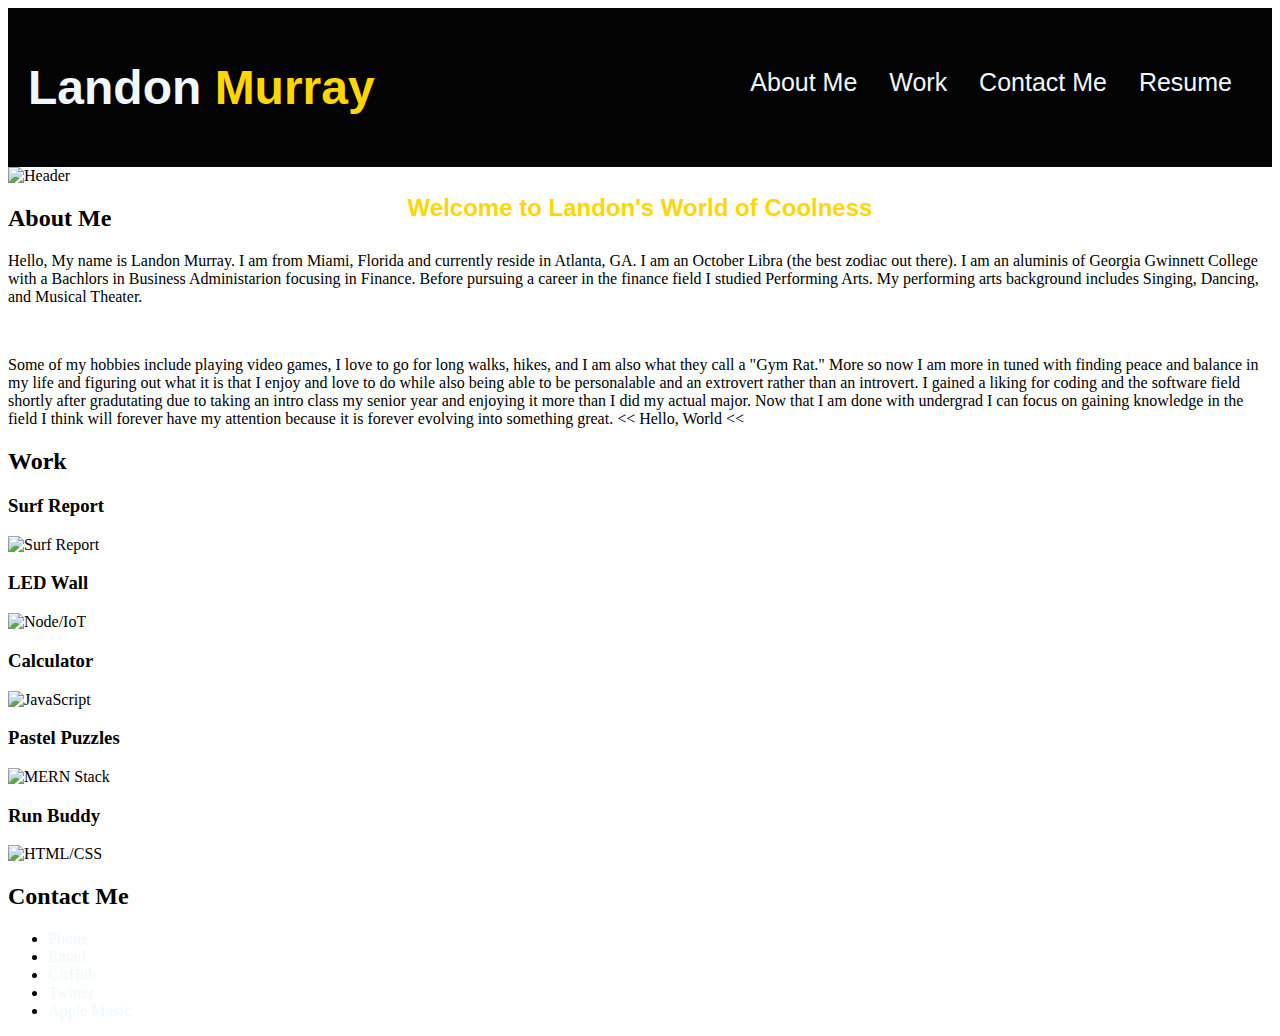
==== index.html @ e1327c12 "first file update" ====
<!DOCTYPE html>
<html lang="en">
<head>
    <meta charset="UTF-8">
    <meta http-equiv="X-UA-Compatible" content="IE=edge">
    <meta name="viewport" content="width=device-width, initial-scale=1.0">
    <link rel="stylesheet" href="./assests/css/style.css">
    <title>Landon's Portfolio</title>
</head>
<body>
    <main class="header">
        <h1>Landon<span class="Murray"> Murray</span></h1>
        <nav>
            <ul>
                <li>
                    <a href="#About-Me">About Me</a>
                </li>
                <li>
                    <a href="#Work">Work</a>
                </li>
                <li>
                    <a href="#Contact-Me">Contact Me</a>
                </li>
                <li>
                    <a href="#Resume">Resume</a>
                </li>
            </ul>
        </nav>
    </main>
    <section class="banner">
        <img src="../Develop/assests/images/header-background.jpg" alt="Header" height="250px" width="100%">
        <h2 class="heading">Welcome to Landon's World of Coolness</h2>
    </section>
    <section>
        <aside>
            <h2> About Me </h2>
        <aside>
        <article id="About-Me">
            <p> 
                Hello, My name is Landon Murray. I am from Miami, Florida and currently reside in Atlanta, GA. I am an October Libra (the best zodiac out there). I am an aluminis of Georgia Gwinnett College 
                with a Bachlors in Business Administarion focusing in Finance. Before pursuing a career in the finance field I studied Performing Arts.
                My performing arts background includes Singing, Dancing, and Musical Theater. 
            </p>
            <br>
            <p>
                Some of my hobbies include playing video games, I love to go for long walks, hikes, and I am also what they call a "Gym Rat."
                More so now I am more in tuned with finding peace and balance in my life and figuring out what it is that I enjoy and love to do
                while also being able to be personalable and an extrovert rather than an introvert. I gained a liking for coding and the software 
                field shortly after gradutating due to taking an intro class my senior year and enjoying it more than I did my actual major. Now that 
                I am done with undergrad I can focus on gaining knowledge in the field I think will forever have my attention because it is forever evolving 
                into something great. << Hello, World <<
            </p>
        </article>
    </section>
    <section>
        <aside id="Work">
            <h2> Work </h2>
        </aside>
        <article>
            <h3> Surf Report</h3>
            <img src="../Develop/assests/images/Surf Report.jpg" alt="Surf Report" height="450" width="75%">
            <h3> LED Wall</h3>
            <img src="../Develop/assests/images/nodejs.jpeg" alt="Node/IoT" height="200" width="25%">
            <h3> Calculator</h3>
            <img src="../Develop/assests/images/Calculator.jpg" alt="JavaScript" height="200" width="25%">
            <h3> Pastel Puzzles</h3>
            <img src="../Develop/assests/images/MERN.jpg" alt="MERN Stack" height="200" width="25%">
            <h3> Run Buddy</h3>
            <img src="../Develop/assests/images/html.jpg" alt="HTML/CSS" height="200" width="25%">
        </article>
    </section>
</body>
<footer id="Contact-Me">
    <h2>Contact Me</h2>
    <ul>
        <li>
            <a href="#Phone">Phone</a>
        </li>
        <li>
            <a href="#Email">Email</a>
        </li>
        <li>
            <a href="#GitHub">GitHub</a>
        </li>
        <li>
            <a href="#Twitter">Twitter</a>
        </li>
        <li>
            <a href="#Apple-Musice">Apple Music</a> 
        </li>
    </ul>
</footer>
</html>
---- assests/css/style.css ----
*{.....
}

.header {
    padding: 20px;
    font-family: Impact, Haettenschweiler, 'Arial Narrow Bold', sans-serif;
    background-color: rgb(3, 3, 3);
    color: aliceblue;
}

.header h1 {
    display: inline-block;
    font-size: 48px;
}

.header h1 .Murray {
    color: gold;
}

.header nav {
    padding-top: 15px;
    margin-right: 20px;
    float: right;
    font-family: 'Gill Sans', 'Gill Sans MT', Calibri, 'Trebuchet MS', sans-serif;
    font-size: 25px;
}

.header nav ul {
    list-style-type: none;
}

.header nav li {
    display: inline-block;
    margin-left: 25px;
}

.banner {
    position: relative;
    width: 100%;
    margin: 0% auto;
}

.banner img {
    width: 100%;
}

.heading {
    color: gold;
    position: absolute;
    top: 35%;
    width: 100%;
    text-align: center;
    font-family: 'Gill Sans', 'Gill Sans MT', Calibri, 'Trebuchet MS', sans-serif;
}

a {
    color: aliceblue;
    text-decoration:none;
}
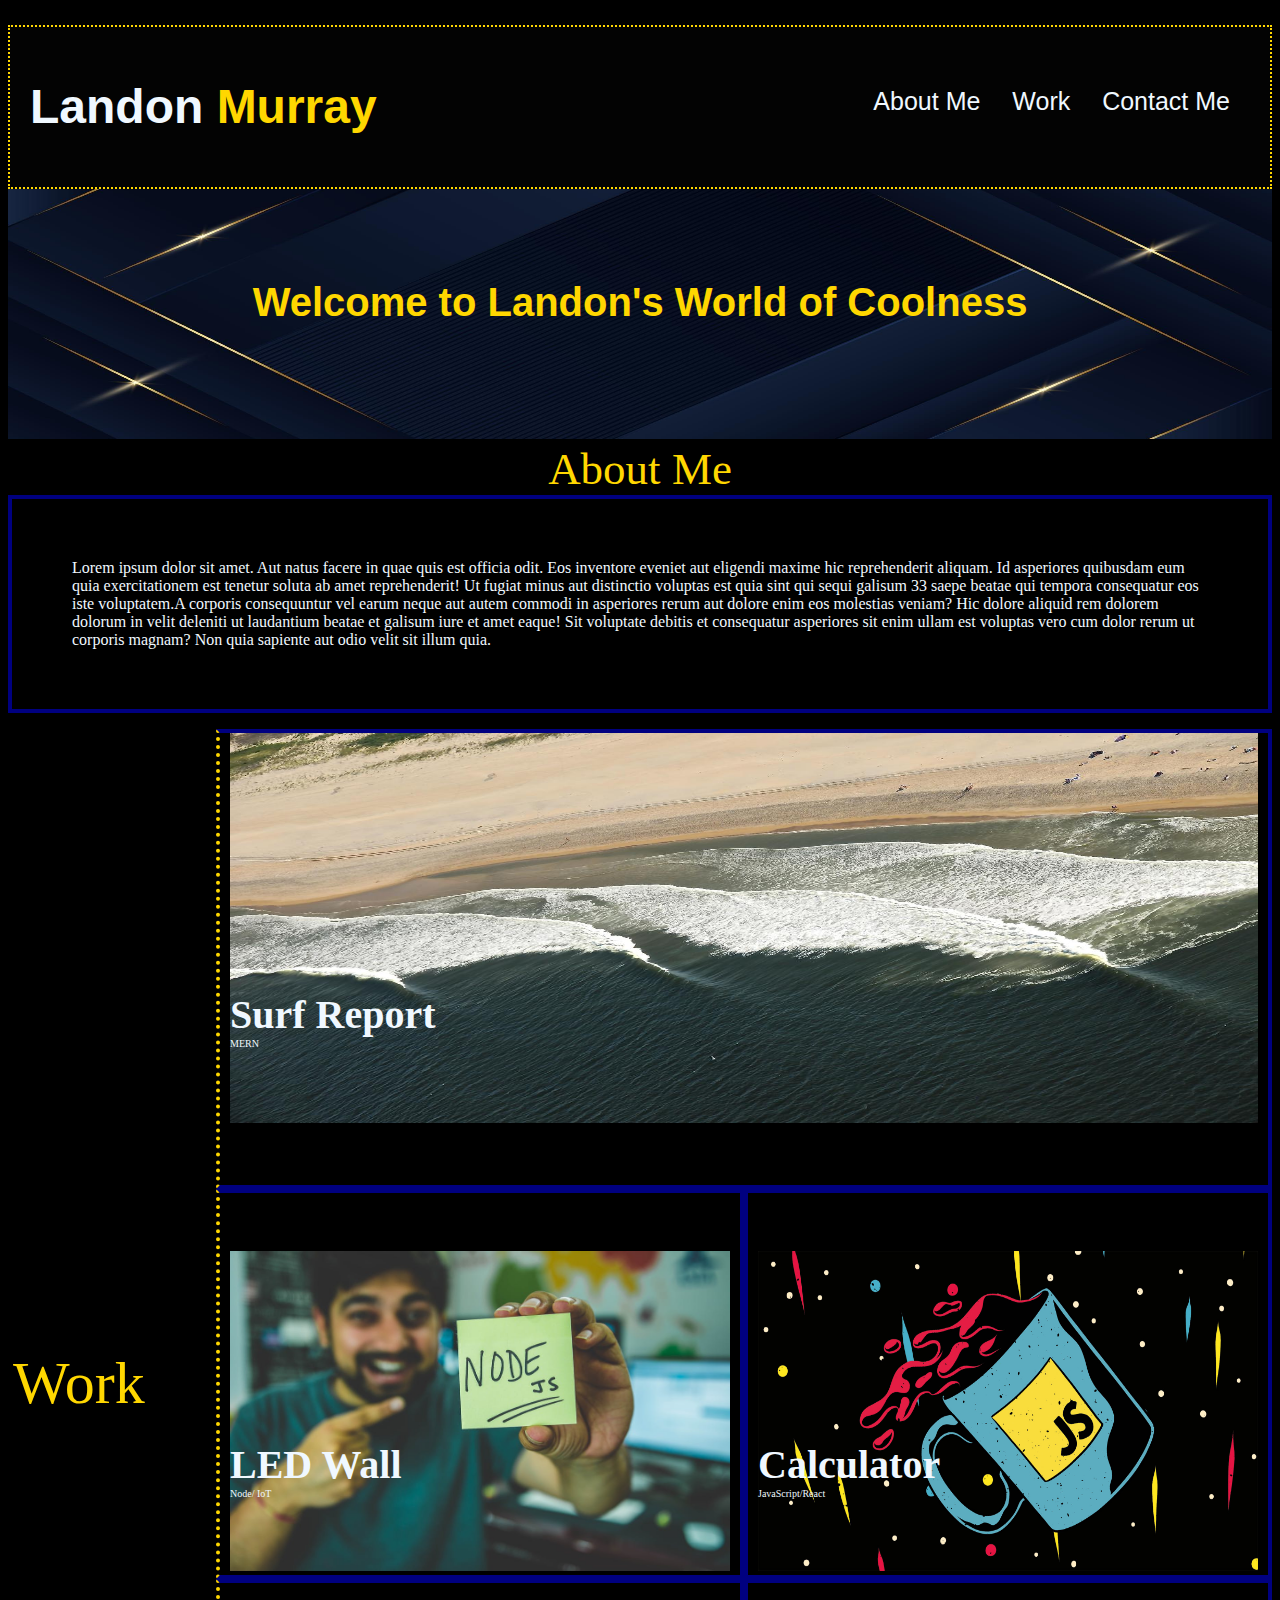
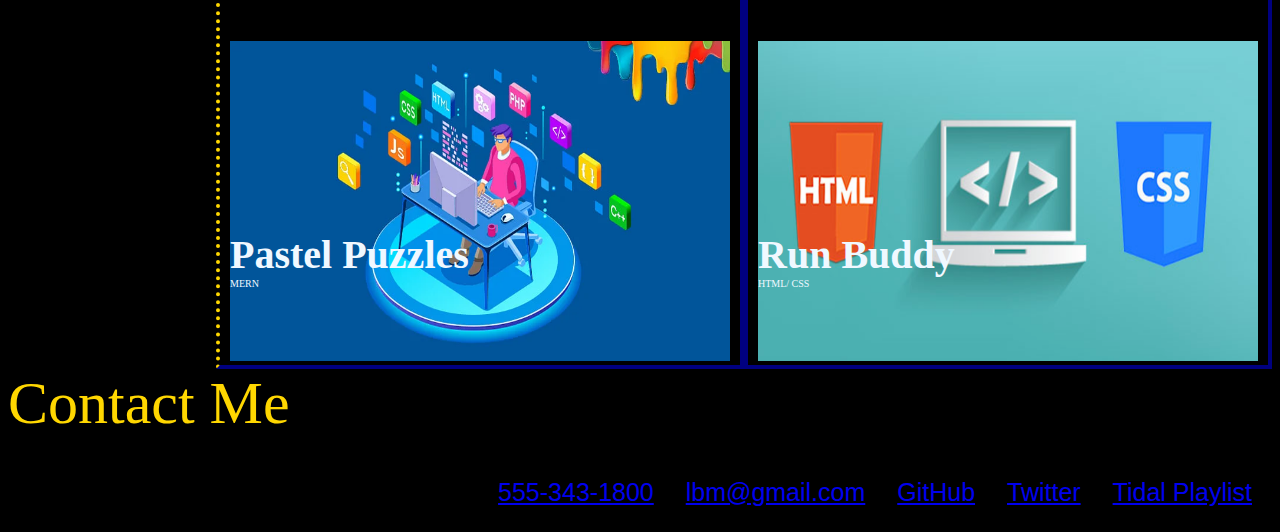
==== commit 457b97ee: "updated html,css,images" ====
--- a/index.html
+++ b/index.html
@@ -21,73 +21,90 @@
                 <li>
                     <a href="#Contact-Me">Contact Me</a>
                 </li>
+            </ul>
+        </nav>
+    </main>
+    <main class="banner">
+        <img src="./assests/images/header-background.jpg" alt="Header" height="250px" width="100%">
+        <h2 class="heading">Welcome to Landon's World of Coolness</h2>
+    </main>
+    <section>
+        <h3 id="About-Me"> About Me </h3>
+            <p> 
+                Lorem ipsum dolor sit amet. Aut natus facere in quae quis est officia odit. Eos inventore eveniet aut eligendi maxime hic reprehenderit aliquam. 
+                Id asperiores quibusdam eum quia exercitationem est tenetur soluta ab amet reprehenderit! Ut fugiat minus aut distinctio voluptas est quia sint qui sequi galisum 
+                33 saepe beatae qui tempora consequatur eos iste voluptatem.A corporis consequuntur vel earum neque aut autem commodi in asperiores rerum aut dolore enim eos molestias veniam?
+                Hic dolore aliquid rem dolorem dolorum in velit deleniti ut laudantium beatae et galisum iure et amet eaque! Sit voluptate debitis et consequatur asperiores sit enim ullam est 
+                voluptas vero cum dolor rerum ut corporis magnam? Non quia sapiente aut odio velit sit illum quia.
+            </p>
+    </section>
+    <section class="container-1">
+        <div id="photo">
+            <a href="https://github.com/LandoBM">
+                <img src="./assests/images/Surf Report.jpg" alt="Surf Report" height="390" width="1028">
+            </a>
+            <header class="box-1"> Surf Report</header>
+            <header class="box-1-ext"> MERN</header>
+        </div>
+    </section>
+    <section class="container-2">
+        <div class="work-txt">
+            <header id="Work">Work</header>
+        </div>
+        <div id="photo">
+            <header class="box-2"> LED Wall</header>
+            <header class="box-2-ext"> Node/ IoT</header>
+                <a href="https://github.com/LandoBM/first-website">
+                    <img src="./assests/images/nodejs.jpeg" alt="Node/IoT" height="320" width="500">
+                </a>
+        </div>
+        <div id="photoend">
+            <header class="box-2"> Calculator</header>
+            <header class="box-2-ext"> JavaScript/React </header>
+                <a href="https://github.com/LandoBM/first-website">
+                    <img src="./assests/images/js-icon.jpg" alt="JavaScript" height="320" width="500">
+                </a>
+        </div>
+    </section>
+    <section class="container-2">
+        <div class="box-4" id="photo">
+            <header class="box-2"> Pastel Puzzles</header>
+            <header class="box-2-ext"> MERN </header>
+                <a href="https://github.com/LandoBM/first-website">
+                    <img src="./assests/images/full_stack_banner.jpg.webp" alt="MERN Stack" height="320" width="500">
+                </a>
+        </div>
+        <div class="box-5" id="photoend">
+            <header class="box-2"> Run Buddy</header>
+            <header class="box-2-ext"> HTML/ CSS </header>
+                <a href="https://github.com/LandoBM/first-website">
+                    <img src="./assests/images/html-icon.png" alt="HTML/CSS" height="320" width="500">
+                </a>
+        </div>
+    </section>
+    <section class="contact">
+        <header class="contact-txt" id="Contact-Me"> Contact Me</header>
+        <nav>
+            <ul>
                 <li>
-                    <a href="#Resume">Resume</a>
+                    <a href="555-343-1800"> 555-343-1800</a>
+                </li>
+                <li>
+                    <a href="landonbmurray@icloud.com"> lbm@gmail.com</a>
+                </li>
+                <li>
+                    <a href="https://github.com/LandoBM">GitHub</a>
+                </li>
+                <li>
+                    <a href="https://twitter.com/lovin_lando">Twitter</a>
+                </li>
+                <li>
+                    <a href="https://tidal.com/browse/playlist/da7b746d-1030-41a1-b929-6e61022f5cb8">Tidal Playlist</a> 
                 </li>
             </ul>
         </nav>
-    </main>
-    <section class="banner">
-        <img src="../Develop/assests/images/header-background.jpg" alt="Header" height="250px" width="100%">
-        <h2 class="heading">Welcome to Landon's World of Coolness</h2>
-    </section>
-    <section>
-        <aside>
-            <h2> About Me </h2>
-        <aside>
-        <article id="About-Me">
-            <p> 
-                Hello, My name is Landon Murray. I am from Miami, Florida and currently reside in Atlanta, GA. I am an October Libra (the best zodiac out there). I am an aluminis of Georgia Gwinnett College 
-                with a Bachlors in Business Administarion focusing in Finance. Before pursuing a career in the finance field I studied Performing Arts.
-                My performing arts background includes Singing, Dancing, and Musical Theater. 
-            </p>
-            <br>
-            <p>
-                Some of my hobbies include playing video games, I love to go for long walks, hikes, and I am also what they call a "Gym Rat."
-                More so now I am more in tuned with finding peace and balance in my life and figuring out what it is that I enjoy and love to do
-                while also being able to be personalable and an extrovert rather than an introvert. I gained a liking for coding and the software 
-                field shortly after gradutating due to taking an intro class my senior year and enjoying it more than I did my actual major. Now that 
-                I am done with undergrad I can focus on gaining knowledge in the field I think will forever have my attention because it is forever evolving 
-                into something great. << Hello, World <<
-            </p>
-        </article>
-    </section>
-    <section>
-        <aside id="Work">
-            <h2> Work </h2>
-        </aside>
-        <article>
-            <h3> Surf Report</h3>
-            <img src="../Develop/assests/images/Surf Report.jpg" alt="Surf Report" height="450" width="75%">
-            <h3> LED Wall</h3>
-            <img src="../Develop/assests/images/nodejs.jpeg" alt="Node/IoT" height="200" width="25%">
-            <h3> Calculator</h3>
-            <img src="../Develop/assests/images/Calculator.jpg" alt="JavaScript" height="200" width="25%">
-            <h3> Pastel Puzzles</h3>
-            <img src="../Develop/assests/images/MERN.jpg" alt="MERN Stack" height="200" width="25%">
-            <h3> Run Buddy</h3>
-            <img src="../Develop/assests/images/html.jpg" alt="HTML/CSS" height="200" width="25%">
-        </article>
     </section>
 </body>
-<footer id="Contact-Me">
-    <h2>Contact Me</h2>
-    <ul>
-        <li>
-            <a href="#Phone">Phone</a>
-        </li>
-        <li>
-            <a href="#Email">Email</a>
-        </li>
-        <li>
-            <a href="#GitHub">GitHub</a>
-        </li>
-        <li>
-            <a href="#Twitter">Twitter</a>
-        </li>
-        <li>
-            <a href="#Apple-Musice">Apple Music</a> 
-        </li>
-    </ul>
+<footer >
 </footer>
 </html>--- a/assests/css/style.css
+++ b/assests/css/style.css
@@ -1,11 +1,26 @@
-*{.....
-}
+*{
+    box-sizing: border-box;
+}
+
+@media screen and (min-width:1200px){
+ h1 {
+    font-size: 4rem;
+ }    
+}
+
+body {
+    background-color: black;
+}
+
+
 
 .header {
     padding: 20px;
     font-family: Impact, Haettenschweiler, 'Arial Narrow Bold', sans-serif;
     background-color: rgb(3, 3, 3);
     color: aliceblue;
+    margin-top: 2%;
+    border: 2px dotted gold;
 }
 
 .header h1 {
@@ -17,6 +32,7 @@
     color: gold;
 }
 
+.contact nav,
 .header nav {
     padding-top: 15px;
     margin-right: 20px;
@@ -24,11 +40,11 @@
     font-family: 'Gill Sans', 'Gill Sans MT', Calibri, 'Trebuchet MS', sans-serif;
     font-size: 25px;
 }
-
+.contact nav ul,
 .header nav ul {
     list-style-type: none;
 }
-
+.contact nav li,
 .header nav li {
     display: inline-block;
     margin-left: 25px;
@@ -47,13 +63,144 @@
 .heading {
     color: gold;
     position: absolute;
-    top: 35%;
+    top: 23%;
     width: 100%;
     text-align: center;
     font-family: 'Gill Sans', 'Gill Sans MT', Calibri, 'Trebuchet MS', sans-serif;
 }
 
-a {
+h2 {
+    font-family: 'Franklin Gothic Medium', 'Arial Narrow', Arial, sans-serif;
+    font-size: 40px;
+
+}
+
+main a {
     color: aliceblue;
     text-decoration:none;
+}
+/*
+.pictxt {
+    position: relative;
+    bottom: 30%;
+    left: 0%;
+}
+
+.pictxt-2 {
+    position: relative;
+    bottom: 30%;
+    left: 0%;
+}
+*/
+#photo {
+    padding: 0px 10px;
+    border: 4px solid navy;
+    background-color: black;
+    border-left: 4px dotted gold;
+}
+
+#photoend {
+    padding: 0px 10px;
+    border: 4px solid navy;
+    background-color: black;
+}
+
+.container-1 div,
+.container-2 div {
+    padding: 5px;
+    flex-wrap: wrap;
+}
+
+.container-1, .container-2, .container-3  {
+    display: flex;
+    flex: 1;
+    flex-wrap: wrap;
+    justify-content:flex-end;
+    color: aliceblue;
+} 
+
+h3 {
+   color: gold;
+   text-align: center;
+   font-size: 45px;
+   font-family:cursive;
+   font-weight: lighter;
+   margin: 0%;
+}
+
+p {
+   display: flex;
+   padding: 60px;
+   justify-content:flex-end;
+   border: 4px solid navy;
+   color: aliceblue;
+   margin-top: 0%;
+
+
+}
+.border{
+    border-left: 4px solid gold;
+    width: 10px;
+}
+.label {
+    color: aliceblue;
+    display: flex;
+    flex-wrap: wrap;
+    text-align: center;
+    margin-left: 2%;
+    font-size: 40px;
+    font-family:cursive;
+}
+
+
+.box-1 {
+    position: relative;
+    bottom: 30%;
+    left: 0%;
+    font-weight: bold;
+    font-size: 40px;
+}
+
+.box-2 {
+    position: relative;
+    bottom: -65%;
+    left: 0%;
+    font-weight: bold;
+    font-size: 40px;
+    color: aliceblue;
+}
+
+.box-1-ext {
+    position: relative;
+    bottom: 30%;
+    left: 0%;
+    font-size: 10px;
+    font-family:fantasy;
+}
+
+.box-2-ext {
+    position: relative;
+    top: 65%;
+    bottom: -65%;
+    left: 0%;
+    font-size: 10px;
+    font-family: fantasy;
+}
+
+.work-txt {
+    flex: 1;
+    display: flex;
+    align-items: center;
+    justify-content: left;
+    font-size: 60px;
+    font-family: cursive;
+    color: gold;
+}
+
+.contact-txt {
+    display: flex;
+    font-size: 60px;
+    color: gold;
+    font-family: cursive;
+    width: 100%
 }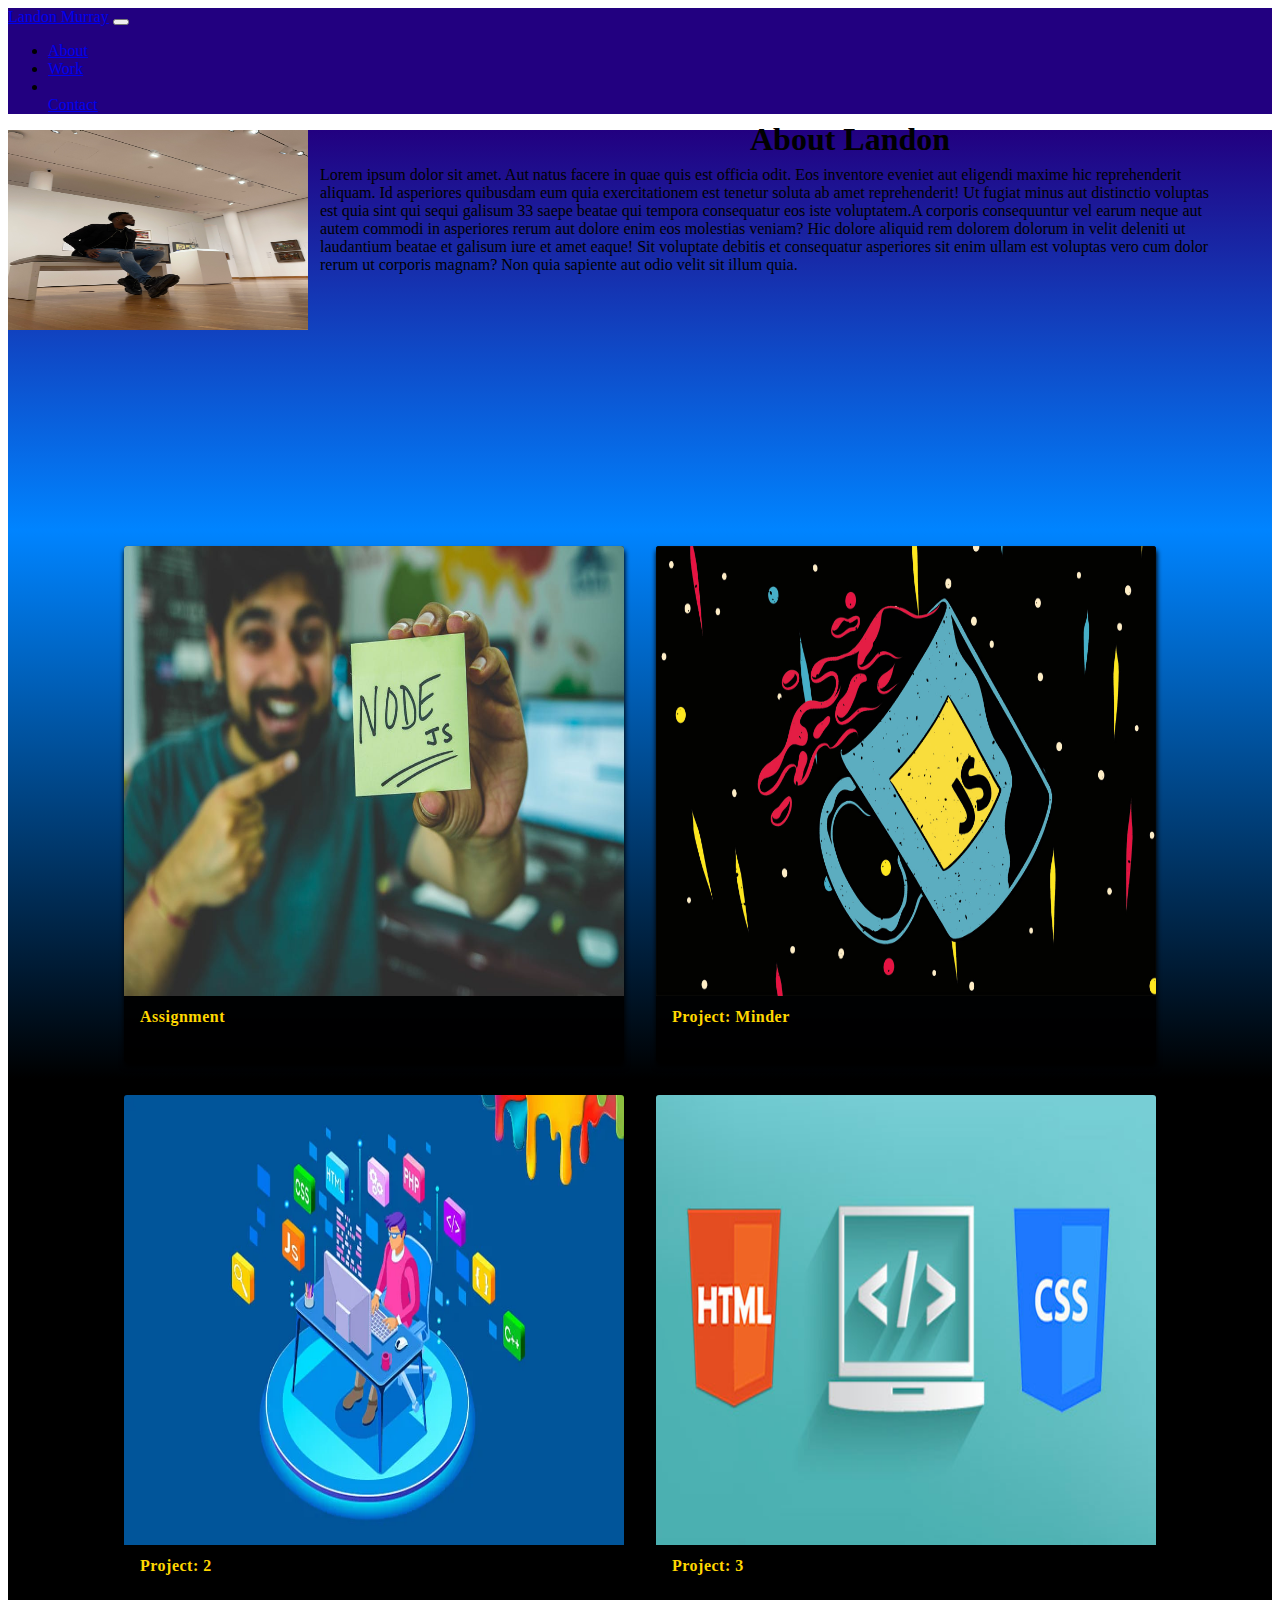
==== commit 3f6f4410: "Merge branch 'main' of github.com:LandoBM/portfolio into revised" ====
--- a/index.html
+++ b/index.html
@@ -4,107 +4,133 @@
     <meta charset="UTF-8">
     <meta http-equiv="X-UA-Compatible" content="IE=edge">
     <meta name="viewport" content="width=device-width, initial-scale=1.0">
-    <link rel="stylesheet" href="./assests/css/style.css">
+    <link href="https://cdn.jsdelivr.net/npm/bootstrap@5.3.0-alpha1/dist/css/bootstrap.min.css" rel="stylesheet" integrity="sha384-GLhlTQ8iRABdZLl6O3oVMWSktQOp6b7In1Zl3/Jr59b6EGGoI1aFkw7cmDA6j6gD" crossorigin="anonymous">
+    <link href="./assests/css/style.css" rel="stylesheet">
     <title>Landon's Portfolio</title>
 </head>
 <body>
-    <main class="header">
-        <h1>Landon<span class="Murray"> Murray</span></h1>
-        <nav>
-            <ul>
-                <li>
-                    <a href="#About-Me">About Me</a>
-                </li>
-                <li>
-                    <a href="#Work">Work</a>
-                </li>
-                <li>
-                    <a href="#Contact-Me">Contact Me</a>
-                </li>
+    <nav class="navbar navbar-expand-lg" style="background-color: #220080;">
+        <div class="container-fluid">
+          <a class="navbar-brand" href="#">Landon Murray</a>
+          <button class="navbar-toggler" type="button" data-bs-toggle="collapse" data-bs-target="#navbarNav" aria-controls="navbarNav" aria-expanded="false" aria-label="Toggle navigation">
+            <span class="navbar-toggler-icon"></span>
+          </button>
+          <div class="collapse navbar-collapse" id="navbarNav">
+            <ul class="navbar-nav">
+              <li class="nav-item">
+                <a class="nav-link" aria-current="page" href="#About">About</a>
+              </li>
+              <li class="nav-item">
+                <a class="nav-link" href="#Work">Work</a>
+              </li>
+              <li class="nav-item"></li>
+                <a class="nav-link" href="#Contact">Contact</a>
+              </li>
             </ul>
-        </nav>
-    </main>
-    <main class="banner">
-        <img src="./assests/images/header-background.jpg" alt="Header" height="250px" width="100%">
-        <h2 class="heading">Welcome to Landon's World of Coolness</h2>
-    </main>
-    <section>
-        <h3 id="About-Me"> About Me </h3>
-            <p> 
-                Lorem ipsum dolor sit amet. Aut natus facere in quae quis est officia odit. Eos inventore eveniet aut eligendi maxime hic reprehenderit aliquam. 
+          </div>
+        </div>
+    </nav>
+    <div class="conatiner-fluid" id="About">
+    <img src="./assests/images/IMG_0329.JPG" class="img-thumbnail" alt="Profile pic" width="300px" height="200px" >
+    <h1>About Landon</h1>
+    <p>
+        Lorem ipsum dolor sit amet. Aut natus facere in quae quis est officia odit. Eos inventore eveniet aut eligendi maxime hic reprehenderit aliquam. 
                 Id asperiores quibusdam eum quia exercitationem est tenetur soluta ab amet reprehenderit! Ut fugiat minus aut distinctio voluptas est quia sint qui sequi galisum 
                 33 saepe beatae qui tempora consequatur eos iste voluptatem.A corporis consequuntur vel earum neque aut autem commodi in asperiores rerum aut dolore enim eos molestias veniam?
                 Hic dolore aliquid rem dolorem dolorum in velit deleniti ut laudantium beatae et galisum iure et amet eaque! Sit voluptate debitis et consequatur asperiores sit enim ullam est 
                 voluptas vero cum dolor rerum ut corporis magnam? Non quia sapiente aut odio velit sit illum quia.
-            </p>
-    </section>
-    <section class="container-1">
-        <div id="photo">
-            <a href="https://github.com/LandoBM">
-                <img src="./assests/images/Surf Report.jpg" alt="Surf Report" height="390" width="1028">
-            </a>
-            <header class="box-1"> Surf Report</header>
-            <header class="box-1-ext"> MERN</header>
+    </p>
+    </div>
+    <main class="container-fluid" id="Work">
+        <div class="project">
+            <img src="./assests/images/nodejs.jpeg" class="rounded float-start" alt="Node" width="500px" height="450px">
+            <div class="project-info">
+                <h4>Assignment</h4>
+            </div>
+            <div class="overview">
+                <h4>Click the Image!</h4>
+                <h5>You can find all assignments completed in BootCamp Here!</h5>            
+            </div>
         </div>
-    </section>
-    <section class="container-2">
-        <div class="work-txt">
-            <header id="Work">Work</header>
+        <div class="project">
+            <img src="./assests/images/js-icon.jpg" class="rounded float-end" alt="JavaScript" width="500px" height="450px">
+            <div class="project-info">
+                <h4>Project: Minder</h4>
+            </div>
+            <div class="overview">
+                <h4>Click the Image!</h4>
+                <h5>This project contains an application that allows the user to create their ulitmate movie playlist. The application uses "The Movie Data Base" api to retrieve it's information. The user is able to select a genre and is then presented with varying options with the choice to approve of the movie to have it added to their local stroage and saved for later. The user is also able to search via keyword for a movie as well. Movie dating made easy.</h5>            
+            </div>
         </div>
-        <div id="photo">
-            <header class="box-2"> LED Wall</header>
-            <header class="box-2-ext"> Node/ IoT</header>
-                <a href="https://github.com/LandoBM/first-website">
-                    <img src="./assests/images/nodejs.jpeg" alt="Node/IoT" height="320" width="500">
-                </a>
+    </main>
+    <main class="container-fluid" id="Workbttm">
+        <div class="project">
+            <img src="./assests/images/full_stack_banner.jpg.webp" class="rounded float-start" alt="Node" width="500px" height="450px">
+            <div class="project-info">
+                <h4>Project: 2</h4>
+            </div>
+            <div class="overview">
+                <h4>Click the Image!</h4>
+                <h5>Enter Repo Description Here!</h5>            
+            </div>
         </div>
-        <div id="photoend">
-            <header class="box-2"> Calculator</header>
-            <header class="box-2-ext"> JavaScript/React </header>
-                <a href="https://github.com/LandoBM/first-website">
-                    <img src="./assests/images/js-icon.jpg" alt="JavaScript" height="320" width="500">
-                </a>
+        <div class="project">
+            <img src="./assests/images/html-icon.png" class="rounded float-end" alt="JavaScript" width="500px" height="450px">
+            <div class="project-info">
+                <h4>Project: 3</h4>
+            </div>
+            <div class="overview">
+                <h4>Click the Image!</h4>
+                <h5>Enter Repo Description Here!</h5>            
+            </div>
         </div>
-    </section>
-    <section class="container-2">
-        <div class="box-4" id="photo">
-            <header class="box-2"> Pastel Puzzles</header>
-            <header class="box-2-ext"> MERN </header>
-                <a href="https://github.com/LandoBM/first-website">
-                    <img src="./assests/images/full_stack_banner.jpg.webp" alt="MERN Stack" height="320" width="500">
-                </a>
-        </div>
-        <div class="box-5" id="photoend">
-            <header class="box-2"> Run Buddy</header>
-            <header class="box-2-ext"> HTML/ CSS </header>
-                <a href="https://github.com/LandoBM/first-website">
-                    <img src="./assests/images/html-icon.png" alt="HTML/CSS" height="320" width="500">
-                </a>
-        </div>
-    </section>
-    <section class="contact">
-        <header class="contact-txt" id="Contact-Me"> Contact Me</header>
-        <nav>
-            <ul>
-                <li>
-                    <a href="555-343-1800"> 555-343-1800</a>
-                </li>
-                <li>
-                    <a href="landonbmurray@icloud.com"> lbm@gmail.com</a>
-                </li>
-                <li>
-                    <a href="https://github.com/LandoBM">GitHub</a>
-                </li>
-                <li>
-                    <a href="https://twitter.com/lovin_lando">Twitter</a>
-                </li>
-                <li>
-                    <a href="https://tidal.com/browse/playlist/da7b746d-1030-41a1-b929-6e61022f5cb8">Tidal Playlist</a> 
-                </li>
-            </ul>
-        </nav>
-    </section>
+    </main>
+    <script src="https://cdn.jsdelivr.net/npm/bootstrap@5.3.0-alpha1/dist/js/bootstrap.bundle.min.js" integrity="sha384-w76AqPfDkMBDXo30jS1Sgez6pr3x5MlQ1ZAGC+nuZB+EYdgRZgiwxhTBTkF7CXvN" crossorigin="anonymous"></script>
 </body>
-<footer >
-</footer>
+<!-- <footer class="bg-dark text-center text-white"> -->
+    <!-- Grid container -->
+    <!-- <div class="container p-4 pb-0"> -->
+      <!-- Section: Social media -->
+      <!-- <section class="mb-4"> -->
+        <!-- Facebook -->
+        <!-- <a class="btn btn-outline-light btn-floating m-1" href="#!" role="button"
+          ><i class="fab fa-facebook-f"></i
+        ></a> -->
+  
+        <!-- Twitter -->
+        <!-- <a class="btn btn-outline-light btn-floating m-1" href="#!" role="button"
+          ><i class="fab fa-twitter"></i
+        ></a> -->
+  
+        <!-- Google -->
+        <!-- <a class="btn btn-outline-light btn-floating m-1" href="#!" role="button"
+          ><i class="fab fa-google"></i
+        ></a> -->
+  
+        <!-- Instagram -->
+        <!-- <a class="btn btn-outline-light btn-floating m-1" href="#!" role="button"
+          ><i class="fab fa-instagram"></i
+        ></a> -->
+  
+        <!-- Linkedin -->
+        <!-- <a class="btn btn-outline-light btn-floating m-1" href="#!" role="button"
+          ><i class="fab fa-linkedin-in"></i
+        ></a> -->
+  
+        <!-- Github -->
+        <!-- <a class="btn btn-outline-light btn-floating m-1" href="#!" role="button"
+          ><i class="fab fa-github"></i
+        ></a> -->
+      <!-- </section> -->
+      <!-- Section: Social media -->
+    <!-- </div> -->
+    <!-- Grid container -->
+  
+    <!-- Copyright -->
+    <!-- <div class="text-center p-3" style="background-color: rgba(0, 0, 0, 0.2);"> -->
+      <!-- © 2020 Copyright: -->
+      <!-- <a class="text-white" href="https://mdbootstrap.com/">MDBootstrap.com</a> -->
+    <!-- </div> -->
+    <!-- Copyright -->
+  <!-- </footer> -->
 </html>--- a/assests/css/style.css
+++ b/assests/css/style.css
@@ -2,205 +2,90 @@
     box-sizing: border-box;
 }
 
-@media screen and (min-width:1200px){
- h1 {
-    font-size: 4rem;
- }    
+#About {
+    margin-left: 0px;
+    margin-top: 0px;
+    height: 400px;
+    background: linear-gradient(#220080,#0084ff);   
 }
 
-body {
-    background-color: black;
+#Work {
+    background: linear-gradient(#0084ff, black); 
+    width: 100%;
+    bottom: 0px;
+    margin-left: 0px;
+    box-sizing: border-box;
+}
+
+#Workbttm {
+    background: black; 
+    width: 100%;
+    bottom: 0px;
+    margin-left: 0px;
+    box-sizing: border-box;
+}
+
+p {
+    text-align: left;
+    position: absolute;
+    top: 150px;
+    right: 50px;
+    left: 320px;
+}
+
+h1 {
+    color: black;
+    text-align: left;
+    position: absolute;
+    top: 100px;
+    right: 10px;
+    left: 750px;
+    padding-top: 0px;
+}
+
+main {
+    display: flex;
+    flex-wrap: wrap;
+    justify-content: center;
+}
+
+.project{
+    width: 500px;
+    margin: 1rem;
+    border-radius: 3px;
+    box-shadow: 0.2px 4px 5px black;
+    background-color: rgba(0, 0, 0, 0.932);
+    position: relative;
+    overflow: hidden;
+}
+
+.project-info {
+    color: gold;
+    display: flex;
+    align-items: center;
+    justify-content: space-between;
+    padding: 0.5rem 1rem 1rem;
+    letter-spacing: 0.5px;
+}
+
+.project-info h4{
+    margin-top: 0px;
 }
 
 
-
-.header {
-    padding: 20px;
-    font-family: Impact, Haettenschweiler, 'Arial Narrow Bold', sans-serif;
-    background-color: rgb(3, 3, 3);
-    color: aliceblue;
-    margin-top: 2%;
-    border: 2px dotted gold;
+.overview {
+    position: absolute;
+    left: 0;
+    right: 0;
+    bottom: 0;
+    background: white;
+    padding: 1rem;
+    max-height: 100%;
+    transform: translateY(+101%);
+    transition: transform 0.3s ease-in;
+    color: black;
 }
 
-.header h1 {
-    display: inline-block;
-    font-size: 48px;
+.project:hover .overview{
+    transform: translateY(0);
 }
-
-.header h1 .Murray {
-    color: gold;
-}
-
-.contact nav,
-.header nav {
-    padding-top: 15px;
-    margin-right: 20px;
-    float: right;
-    font-family: 'Gill Sans', 'Gill Sans MT', Calibri, 'Trebuchet MS', sans-serif;
-    font-size: 25px;
-}
-.contact nav ul,
-.header nav ul {
-    list-style-type: none;
-}
-.contact nav li,
-.header nav li {
-    display: inline-block;
-    margin-left: 25px;
-}
-
-.banner {
-    position: relative;
-    width: 100%;
-    margin: 0% auto;
-}
-
-.banner img {
-    width: 100%;
-}
-
-.heading {
-    color: gold;
-    position: absolute;
-    top: 23%;
-    width: 100%;
-    text-align: center;
-    font-family: 'Gill Sans', 'Gill Sans MT', Calibri, 'Trebuchet MS', sans-serif;
-}
-
-h2 {
-    font-family: 'Franklin Gothic Medium', 'Arial Narrow', Arial, sans-serif;
-    font-size: 40px;
-
-}
-
-main a {
-    color: aliceblue;
-    text-decoration:none;
-}
-/*
-.pictxt {
-    position: relative;
-    bottom: 30%;
-    left: 0%;
-}
-
-.pictxt-2 {
-    position: relative;
-    bottom: 30%;
-    left: 0%;
-}
-*/
-#photo {
-    padding: 0px 10px;
-    border: 4px solid navy;
-    background-color: black;
-    border-left: 4px dotted gold;
-}
-
-#photoend {
-    padding: 0px 10px;
-    border: 4px solid navy;
-    background-color: black;
-}
-
-.container-1 div,
-.container-2 div {
-    padding: 5px;
-    flex-wrap: wrap;
-}
-
-.container-1, .container-2, .container-3  {
-    display: flex;
-    flex: 1;
-    flex-wrap: wrap;
-    justify-content:flex-end;
-    color: aliceblue;
-} 
-
-h3 {
-   color: gold;
-   text-align: center;
-   font-size: 45px;
-   font-family:cursive;
-   font-weight: lighter;
-   margin: 0%;
-}
-
-p {
-   display: flex;
-   padding: 60px;
-   justify-content:flex-end;
-   border: 4px solid navy;
-   color: aliceblue;
-   margin-top: 0%;
-
-
-}
-.border{
-    border-left: 4px solid gold;
-    width: 10px;
-}
-.label {
-    color: aliceblue;
-    display: flex;
-    flex-wrap: wrap;
-    text-align: center;
-    margin-left: 2%;
-    font-size: 40px;
-    font-family:cursive;
-}
-
-
-.box-1 {
-    position: relative;
-    bottom: 30%;
-    left: 0%;
-    font-weight: bold;
-    font-size: 40px;
-}
-
-.box-2 {
-    position: relative;
-    bottom: -65%;
-    left: 0%;
-    font-weight: bold;
-    font-size: 40px;
-    color: aliceblue;
-}
-
-.box-1-ext {
-    position: relative;
-    bottom: 30%;
-    left: 0%;
-    font-size: 10px;
-    font-family:fantasy;
-}
-
-.box-2-ext {
-    position: relative;
-    top: 65%;
-    bottom: -65%;
-    left: 0%;
-    font-size: 10px;
-    font-family: fantasy;
-}
-
-.work-txt {
-    flex: 1;
-    display: flex;
-    align-items: center;
-    justify-content: left;
-    font-size: 60px;
-    font-family: cursive;
-    color: gold;
-}
-
-.contact-txt {
-    display: flex;
-    font-size: 60px;
-    color: gold;
-    font-family: cursive;
-    width: 100%
-}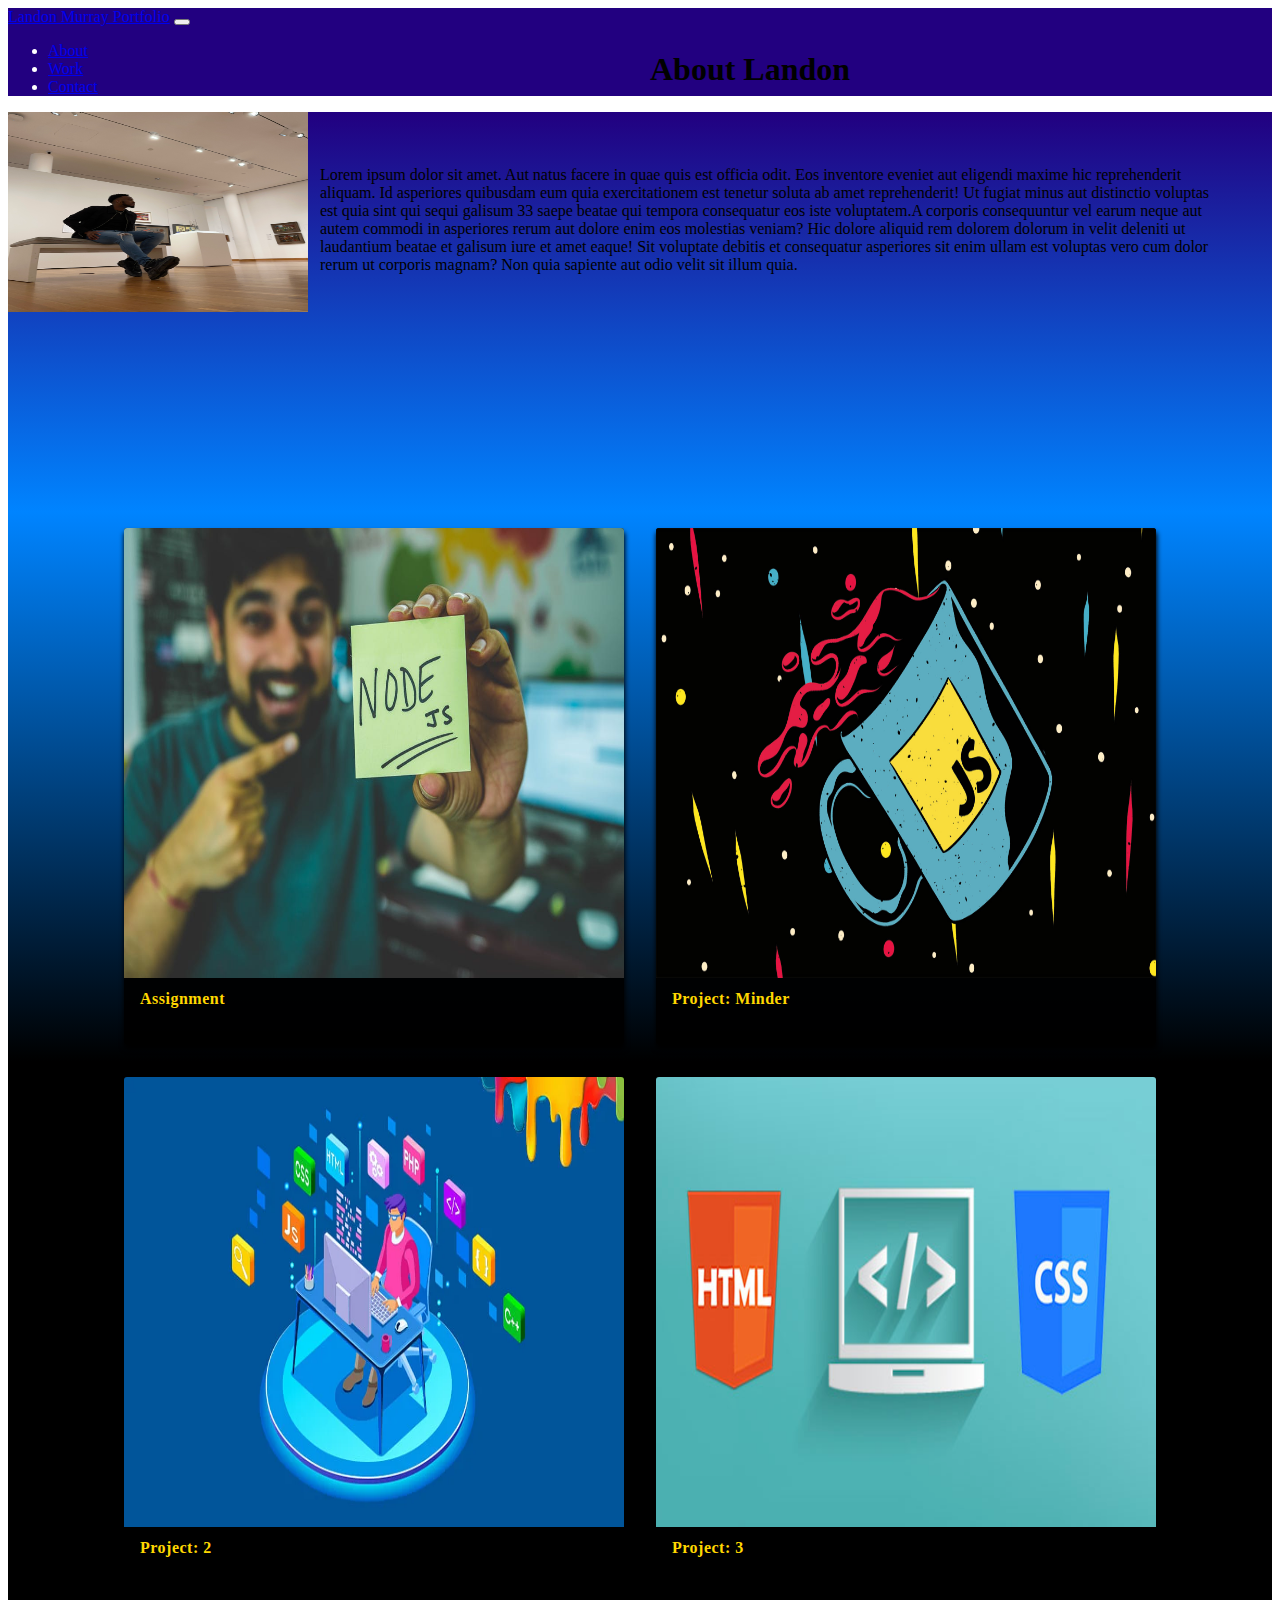
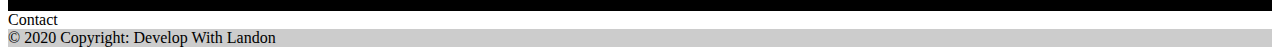
==== commit 1720c543: "added to html and css" ====
--- a/index.html
+++ b/index.html
@@ -6,131 +6,133 @@
     <meta name="viewport" content="width=device-width, initial-scale=1.0">
     <link href="https://cdn.jsdelivr.net/npm/bootstrap@5.3.0-alpha1/dist/css/bootstrap.min.css" rel="stylesheet" integrity="sha384-GLhlTQ8iRABdZLl6O3oVMWSktQOp6b7In1Zl3/Jr59b6EGGoI1aFkw7cmDA6j6gD" crossorigin="anonymous">
     <link href="./assests/css/style.css" rel="stylesheet">
+    <!-- Import Font Awesome -->
+    <link rel="preconnect" href="https://fonts.googleapis.com">
+    <link rel="preconnect" href="https://fonts.gstatic.com" crossorigin>
+    <!--Import Google Icon Font-->
+    <link href="https://fonts.googleapis.com/icon?family=Material+Icons" rel="stylesheet">
     <title>Landon's Portfolio</title>
 </head>
 <body>
-    <nav class="navbar navbar-expand-lg" style="background-color: #220080;">
-        <div class="container-fluid">
-          <a class="navbar-brand" href="#">Landon Murray</a>
-          <button class="navbar-toggler" type="button" data-bs-toggle="collapse" data-bs-target="#navbarNav" aria-controls="navbarNav" aria-expanded="false" aria-label="Toggle navigation">
-            <span class="navbar-toggler-icon"></span>
-          </button>
-          <div class="collapse navbar-collapse" id="navbarNav">
-            <ul class="navbar-nav">
-              <li class="nav-item">
-                <a class="nav-link" aria-current="page" href="#About">About</a>
-              </li>
-              <li class="nav-item">
-                <a class="nav-link" href="#Work">Work</a>
-              </li>
-              <li class="nav-item"></li>
-                <a class="nav-link" href="#Contact">Contact</a>
-              </li>
-            </ul>
-          </div>
+  <nav class="navbar navbar-expand-lg" style="background-color: #220080;">
+    <div class="container-fluid">
+      <a class="navbar-brand" href="#">Landon Murray Portfolio</a>
+      <button class="navbar-toggler" type="button" data-bs-toggle="collapse" data-bs-target="#navbarNav" aria-controls="navbarNav" aria-expanded="false" aria-label="Toggle navigation">
+        <span class="navbar-toggler-icon"></span>
+      </button>
+      <div class="navbar" id="navbarNav">
+        <ul class="nav justify-content-end">
+          <li class="nav-item">
+            <a class="nav-link active" aria-current="page" href="#About">About</a>
+          </li>
+          <li class="nav-item">
+            <a class="nav-link" href="#Work">Work</a>
+          </li>
+          <li class="nav-item">
+            <a class="nav-link" href="#Contact">Contact</a>
+          </li>
+        </ul>
+      </div>
+    </div>
+  </nav>
+  <div class="conatiner-fluid" id="About" style="display: flex; margin-top: 0%;">
+  <img src="./assests/images/IMG_0329.JPG" class="img-thumbnail" alt="Profile pic" width="300px" height="200px" >
+  <h1>About Landon</h1>
+    <p>
+      Lorem ipsum dolor sit amet. Aut natus facere in quae quis est officia odit. Eos inventore eveniet aut eligendi maxime hic reprehenderit aliquam. 
+      Id asperiores quibusdam eum quia exercitationem est tenetur soluta ab amet reprehenderit! Ut fugiat minus aut distinctio voluptas est quia sint qui sequi galisum 
+      33 saepe beatae qui tempora consequatur eos iste voluptatem.A corporis consequuntur vel earum neque aut autem commodi in asperiores rerum aut dolore enim eos molestias veniam?
+      Hic dolore aliquid rem dolorem dolorum in velit deleniti ut laudantium beatae et galisum iure et amet eaque! Sit voluptate debitis et consequatur asperiores sit enim ullam est 
+      voluptas vero cum dolor rerum ut corporis magnam? Non quia sapiente aut odio velit sit illum quia.
+    </p>
+  </div>
+  <main class="container-fluid" id="Work">
+    <div class="project">
+      <img src="./assests/images/nodejs.jpeg" class="rounded float-start" alt="Node" width="500px" height="450px">
+        <div class="project-info">
+          <h4>Assignment</h4>
         </div>
-    </nav>
-    <div class="conatiner-fluid" id="About">
-    <img src="./assests/images/IMG_0329.JPG" class="img-thumbnail" alt="Profile pic" width="300px" height="200px" >
-    <h1>About Landon</h1>
-    <p>
-        Lorem ipsum dolor sit amet. Aut natus facere in quae quis est officia odit. Eos inventore eveniet aut eligendi maxime hic reprehenderit aliquam. 
-                Id asperiores quibusdam eum quia exercitationem est tenetur soluta ab amet reprehenderit! Ut fugiat minus aut distinctio voluptas est quia sint qui sequi galisum 
-                33 saepe beatae qui tempora consequatur eos iste voluptatem.A corporis consequuntur vel earum neque aut autem commodi in asperiores rerum aut dolore enim eos molestias veniam?
-                Hic dolore aliquid rem dolorem dolorum in velit deleniti ut laudantium beatae et galisum iure et amet eaque! Sit voluptate debitis et consequatur asperiores sit enim ullam est 
-                voluptas vero cum dolor rerum ut corporis magnam? Non quia sapiente aut odio velit sit illum quia.
-    </p>
+        <div class="overview">
+          <h4>Click the Image!</h4>
+          <h5>You can find all assignments completed in BootCamp Here!</h5>            
+        </div>
     </div>
-    <main class="container-fluid" id="Work">
-        <div class="project">
-            <img src="./assests/images/nodejs.jpeg" class="rounded float-start" alt="Node" width="500px" height="450px">
-            <div class="project-info">
-                <h4>Assignment</h4>
-            </div>
-            <div class="overview">
-                <h4>Click the Image!</h4>
-                <h5>You can find all assignments completed in BootCamp Here!</h5>            
-            </div>
+    <div class="project">
+      <img src="./assests/images/js-icon.jpg" class="rounded float-end" alt="JavaScript" width="500px" height="450px" href="https://landobm.github.io/project-1-Minder/">
+        <div class="project-info">
+          <h4>Project: Minder</h4>
         </div>
-        <div class="project">
-            <img src="./assests/images/js-icon.jpg" class="rounded float-end" alt="JavaScript" width="500px" height="450px">
-            <div class="project-info">
-                <h4>Project: Minder</h4>
-            </div>
-            <div class="overview">
-                <h4>Click the Image!</h4>
-                <h5>This project contains an application that allows the user to create their ulitmate movie playlist. The application uses "The Movie Data Base" api to retrieve it's information. The user is able to select a genre and is then presented with varying options with the choice to approve of the movie to have it added to their local stroage and saved for later. The user is also able to search via keyword for a movie as well. Movie dating made easy.</h5>            
-            </div>
+        <div class="overview">
+          <h4 href="https://landobm.github.io/project-1-Minder/">Minder</h4>
+          <h5>This project contains an application that allows the user to create their ulitmate movie playlist. The application uses "The Movie Data Base" api to retrieve it's information. The user is able to select a genre and is then presented with varying options with the choice to approve of the movie to have it added to their local stroage and saved for later. The user is also able to search via keyword for a movie as well. Movie dating made easy.</h5>            
         </div>
-    </main>
-    <main class="container-fluid" id="Workbttm">
-        <div class="project">
-            <img src="./assests/images/full_stack_banner.jpg.webp" class="rounded float-start" alt="Node" width="500px" height="450px">
-            <div class="project-info">
-                <h4>Project: 2</h4>
-            </div>
-            <div class="overview">
-                <h4>Click the Image!</h4>
-                <h5>Enter Repo Description Here!</h5>            
-            </div>
+    </div>
+  </main>
+  <main class="container-fluid" id="Workbttm">
+    <div class="project">
+      <img src="./assests/images/full_stack_banner.jpg.webp" class="rounded float-start" alt="Node" width="500px" height="450px">
+        <div class="project-info">
+          <h4>Project: 2</h4>
         </div>
-        <div class="project">
-            <img src="./assests/images/html-icon.png" class="rounded float-end" alt="JavaScript" width="500px" height="450px">
-            <div class="project-info">
-                <h4>Project: 3</h4>
-            </div>
-            <div class="overview">
-                <h4>Click the Image!</h4>
-                <h5>Enter Repo Description Here!</h5>            
-            </div>
+        <div class="overview">
+          <h4>Click the Image!</h4>
+          <h5>Enter Repo Description Here!</h5>            
         </div>
-    </main>
+    </div>
+    <div class="project">
+      <img src="./assests/images/html-icon.png" class="rounded float-end" alt="JavaScript" width="500px" height="450px">
+        <div class="project-info">
+          <h4>Project: 3</h4>
+        </div>
+        <div class="overview">
+          <h4>Click the Image!</h4>
+          <h5>Enter Repo Description Here!</h5>            
+        </div>
+    </div>
+  </main>
+    <!--JavaScript at end of body for optimized loading-->
     <script src="https://cdn.jsdelivr.net/npm/bootstrap@5.3.0-alpha1/dist/js/bootstrap.bundle.min.js" integrity="sha384-w76AqPfDkMBDXo30jS1Sgez6pr3x5MlQ1ZAGC+nuZB+EYdgRZgiwxhTBTkF7CXvN" crossorigin="anonymous"></script>
 </body>
-<!-- <footer class="bg-dark text-center text-white"> -->
+<footer class="bg-dark text-center text-white">
     <!-- Grid container -->
-    <!-- <div class="container p-4 pb-0"> -->
-      <!-- Section: Social media -->
-      <!-- <section class="mb-4"> -->
+    <div class="container p-4 pb-0">
+      Contact
+      <section class="mb-4">
         <!-- Facebook -->
-        <!-- <a class="btn btn-outline-light btn-floating m-1" href="#!" role="button"
-          ><i class="fab fa-facebook-f"></i
-        ></a> -->
+        <a class="btn btn-outline-light btn-floating m-1" href="#!" role="button"
+          ><i class="fa-brands fa-facebook"></i>
+        </a>
   
         <!-- Twitter -->
-        <!-- <a class="btn btn-outline-light btn-floating m-1" href="#!" role="button"
+        <a class="btn btn-outline-light btn-floating m-1" href="#!" role="button"
           ><i class="fab fa-twitter"></i
-        ></a> -->
+        ></a>
   
         <!-- Google -->
-        <!-- <a class="btn btn-outline-light btn-floating m-1" href="#!" role="button"
+        <a class="btn btn-outline-light btn-floating m-1" href="#!" role="button"
           ><i class="fab fa-google"></i
-        ></a> -->
+        ></a>
   
         <!-- Instagram -->
-        <!-- <a class="btn btn-outline-light btn-floating m-1" href="#!" role="button"
+        <a class="btn btn-outline-light btn-floating m-1" href="#!" role="button"
           ><i class="fab fa-instagram"></i
-        ></a> -->
+        ></a>
   
         <!-- Linkedin -->
-        <!-- <a class="btn btn-outline-light btn-floating m-1" href="#!" role="button"
+        <a class="btn btn-outline-light btn-floating m-1" href="#!" role="button"
           ><i class="fab fa-linkedin-in"></i
-        ></a> -->
+        ></a>
   
         <!-- Github -->
-        <!-- <a class="btn btn-outline-light btn-floating m-1" href="#!" role="button"
+        <a class="btn btn-outline-light btn-floating m-1" href="#!" role="button"
           ><i class="fab fa-github"></i
-        ></a> -->
-      <!-- </section> -->
-      <!-- Section: Social media -->
-    <!-- </div> -->
-    <!-- Grid container -->
-  
+        ></a>
+      </section>
+    </div>
     <!-- Copyright -->
-    <!-- <div class="text-center p-3" style="background-color: rgba(0, 0, 0, 0.2);"> -->
-      <!-- © 2020 Copyright: -->
-      <!-- <a class="text-white" href="https://mdbootstrap.com/">MDBootstrap.com</a> -->
-    <!-- </div> -->
-    <!-- Copyright -->
-  <!-- </footer> -->
+    <div class="text-center p-3" style="background-color: rgba(0, 0, 0, 0.2);">
+      © 2020 Copyright:
+      <a class="text-white" >Develop With Landon</a>
+    </div>
+  </footer>
 </html>--- a/assests/css/style.css
+++ b/assests/css/style.css
@@ -1,5 +1,13 @@
 *{
     box-sizing: border-box;
+}
+
+#landon {
+    font-weight: 500px;
+}
+
+.nav-item {
+    color: white
 }
 
 #About {
@@ -14,6 +22,7 @@
     width: 100%;
     bottom: 0px;
     margin-left: 0px;
+    margin-top: 0px;
     box-sizing: border-box;
 }
 
@@ -22,6 +31,7 @@
     width: 100%;
     bottom: 0px;
     margin-left: 0px;
+    margin-top: 0px;
     box-sizing: border-box;
 }
 
@@ -37,14 +47,15 @@
     color: black;
     text-align: left;
     position: absolute;
-    top: 100px;
+    top: 30px;
     right: 10px;
-    left: 750px;
+    left: 650px;
     padding-top: 0px;
 }
 
 main {
     display: flex;
+    width: 100%;
     flex-wrap: wrap;
     justify-content: center;
 }
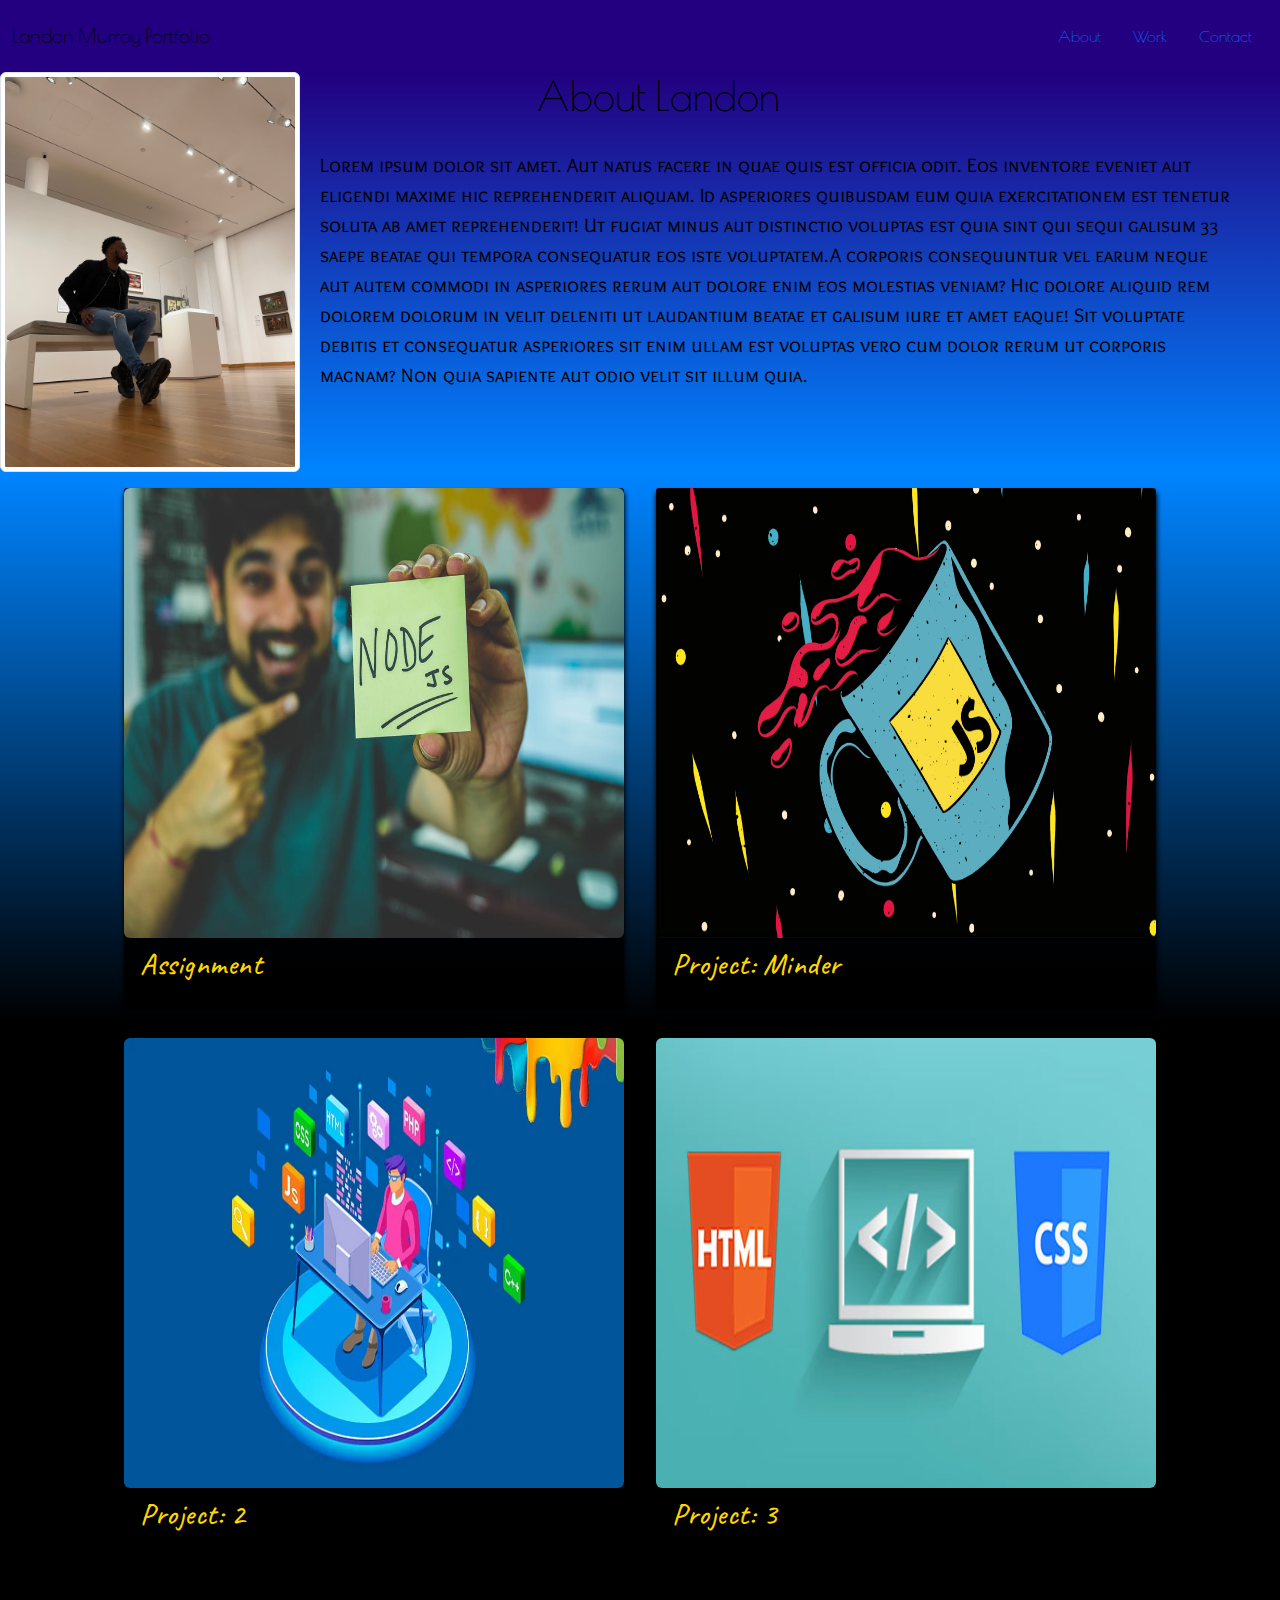
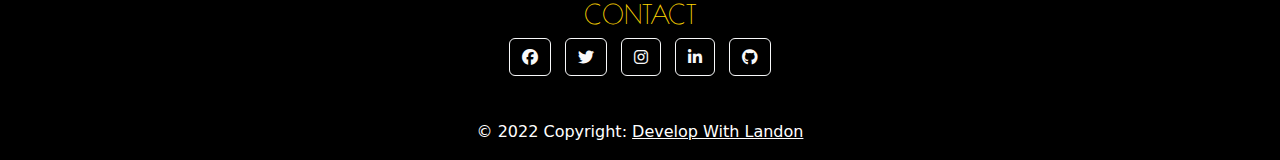
==== commit cfe4c3a4: "added style and footer with icons and working links to contact me" ====
--- a/index.html
+++ b/index.html
@@ -4,23 +4,26 @@
     <meta charset="UTF-8">
     <meta http-equiv="X-UA-Compatible" content="IE=edge">
     <meta name="viewport" content="width=device-width, initial-scale=1.0">
-    <link href="https://cdn.jsdelivr.net/npm/bootstrap@5.3.0-alpha1/dist/css/bootstrap.min.css" rel="stylesheet" integrity="sha384-GLhlTQ8iRABdZLl6O3oVMWSktQOp6b7In1Zl3/Jr59b6EGGoI1aFkw7cmDA6j6gD" crossorigin="anonymous">
+    <link href="https://cdn.jsdelivr.net/npm/bootstrap@5.3.0-alpha1/dist/css/bootstrap.min.css" rel="stylesheet">
     <link href="./assests/css/style.css" rel="stylesheet">
     <!-- Import Font Awesome -->
     <link rel="preconnect" href="https://fonts.googleapis.com">
     <link rel="preconnect" href="https://fonts.gstatic.com" crossorigin>
-    <!--Import Google Icon Font-->
-    <link href="https://fonts.googleapis.com/icon?family=Material+Icons" rel="stylesheet">
+    <link rel="stylesheet" href="https://cdnjs.cloudflare.com/ajax/libs/font-awesome/6.2.1/css/all.min.css"/>
+    <!--Import Google Font-->
+    <link rel="preconnect" href="https://fonts.googleapis.com">
+    <link rel="preconnect" href="https://fonts.gstatic.com" crossorigin>
+    <link href="https://fonts.googleapis.com/css2?family=Caveat:wght@400;700&family=Overlock+SC&family=Poiret+One&display=swap" rel="stylesheet">
     <title>Landon's Portfolio</title>
 </head>
 <body>
   <nav class="navbar navbar-expand-lg" style="background-color: #220080;">
     <div class="container-fluid">
-      <a class="navbar-brand" href="#">Landon Murray Portfolio</a>
+      <a class="navbar-brand" href="#" style="font-family: 'Poiret One', cursive;">Landon Murray Portfolio</a>
       <button class="navbar-toggler" type="button" data-bs-toggle="collapse" data-bs-target="#navbarNav" aria-controls="navbarNav" aria-expanded="false" aria-label="Toggle navigation">
         <span class="navbar-toggler-icon"></span>
       </button>
-      <div class="navbar" id="navbarNav">
+      <div class="navbar" id="navbarNav" style="font-family: 'Poiret One', cursive;">
         <ul class="nav justify-content-end">
           <li class="nav-item">
             <a class="nav-link active" aria-current="page" href="#About">About</a>
@@ -93,46 +96,41 @@
     <!--JavaScript at end of body for optimized loading-->
     <script src="https://cdn.jsdelivr.net/npm/bootstrap@5.3.0-alpha1/dist/js/bootstrap.bundle.min.js" integrity="sha384-w76AqPfDkMBDXo30jS1Sgez6pr3x5MlQ1ZAGC+nuZB+EYdgRZgiwxhTBTkF7CXvN" crossorigin="anonymous"></script>
 </body>
-<footer class="bg-dark text-center text-white">
+<footer class="text-center text-white" style="background-color: black;">
     <!-- Grid container -->
-    <div class="container p-4 pb-0">
-      Contact
+    <div class="container p-4 pb-0" id="c-font">
+      CONTACT
       <section class="mb-4">
         <!-- Facebook -->
-        <a class="btn btn-outline-light btn-floating m-1" href="#!" role="button"
+        <a class="btn btn-outline-light btn-floating m-1" href="https://www.facebook.com/landon.murray.144" role="button"
           ><i class="fa-brands fa-facebook"></i>
         </a>
   
         <!-- Twitter -->
-        <a class="btn btn-outline-light btn-floating m-1" href="#!" role="button"
+        <a class="btn btn-outline-light btn-floating m-1" href="https://twitter.com/codewithlandon!" role="button"
           ><i class="fab fa-twitter"></i
         ></a>
-  
-        <!-- Google -->
-        <a class="btn btn-outline-light btn-floating m-1" href="#!" role="button"
-          ><i class="fab fa-google"></i
-        ></a>
-  
+
         <!-- Instagram -->
-        <a class="btn btn-outline-light btn-floating m-1" href="#!" role="button"
+        <a class="btn btn-outline-light btn-floating m-1" href="https://www.instagram.com/landonmuxxay/" role="button"
           ><i class="fab fa-instagram"></i
         ></a>
   
         <!-- Linkedin -->
-        <a class="btn btn-outline-light btn-floating m-1" href="#!" role="button"
+        <a class="btn btn-outline-light btn-floating m-1" href="https://www.linkedin.com/in/landonbmurray" role="button"
           ><i class="fab fa-linkedin-in"></i
         ></a>
   
         <!-- Github -->
-        <a class="btn btn-outline-light btn-floating m-1" href="#!" role="button"
+        <a class="btn btn-outline-light btn-floating m-1" href="https://github.com/LandoBM" role="button"
           ><i class="fab fa-github"></i
         ></a>
       </section>
     </div>
     <!-- Copyright -->
     <div class="text-center p-3" style="background-color: rgba(0, 0, 0, 0.2);">
-      © 2020 Copyright:
-      <a class="text-white" >Develop With Landon</a>
+      © 2022 Copyright:
+      <a class="text-white">Develop With Landon</a>
     </div>
   </footer>
 </html>--- a/assests/css/style.css
+++ b/assests/css/style.css
@@ -1,6 +1,8 @@
 *{
     box-sizing: border-box;
 }
+
+@import url('https://fonts.googleapis.com/css2?family=Caveat:wght@400;700&family=Overlock+SC&family=Poiret+One&display=swap');
 
 #landon {
     font-weight: 500px;
@@ -41,16 +43,19 @@
     top: 150px;
     right: 50px;
     left: 320px;
+    font-family: 'Overlock SC', cursive;
+    font-size: 20px;
+    color: black;
 }
 
 h1 {
     color: black;
     text-align: left;
     position: absolute;
-    top: 30px;
-    right: 10px;
-    left: 650px;
+    right: 500px;
     padding-top: 0px;
+    font-family: 'Poiret One', cursive;
+
 }
 
 main {
@@ -100,3 +105,13 @@
 .project:hover .overview{
     transform: translateY(0);
 }
+
+h4{
+    font-family: 'Caveat', cursive;
+    font-size: 30px;
+}
+#c-font{
+    color: gold;
+    font-size: 25px;
+    font-family: 'Poiret One', cursive;
+}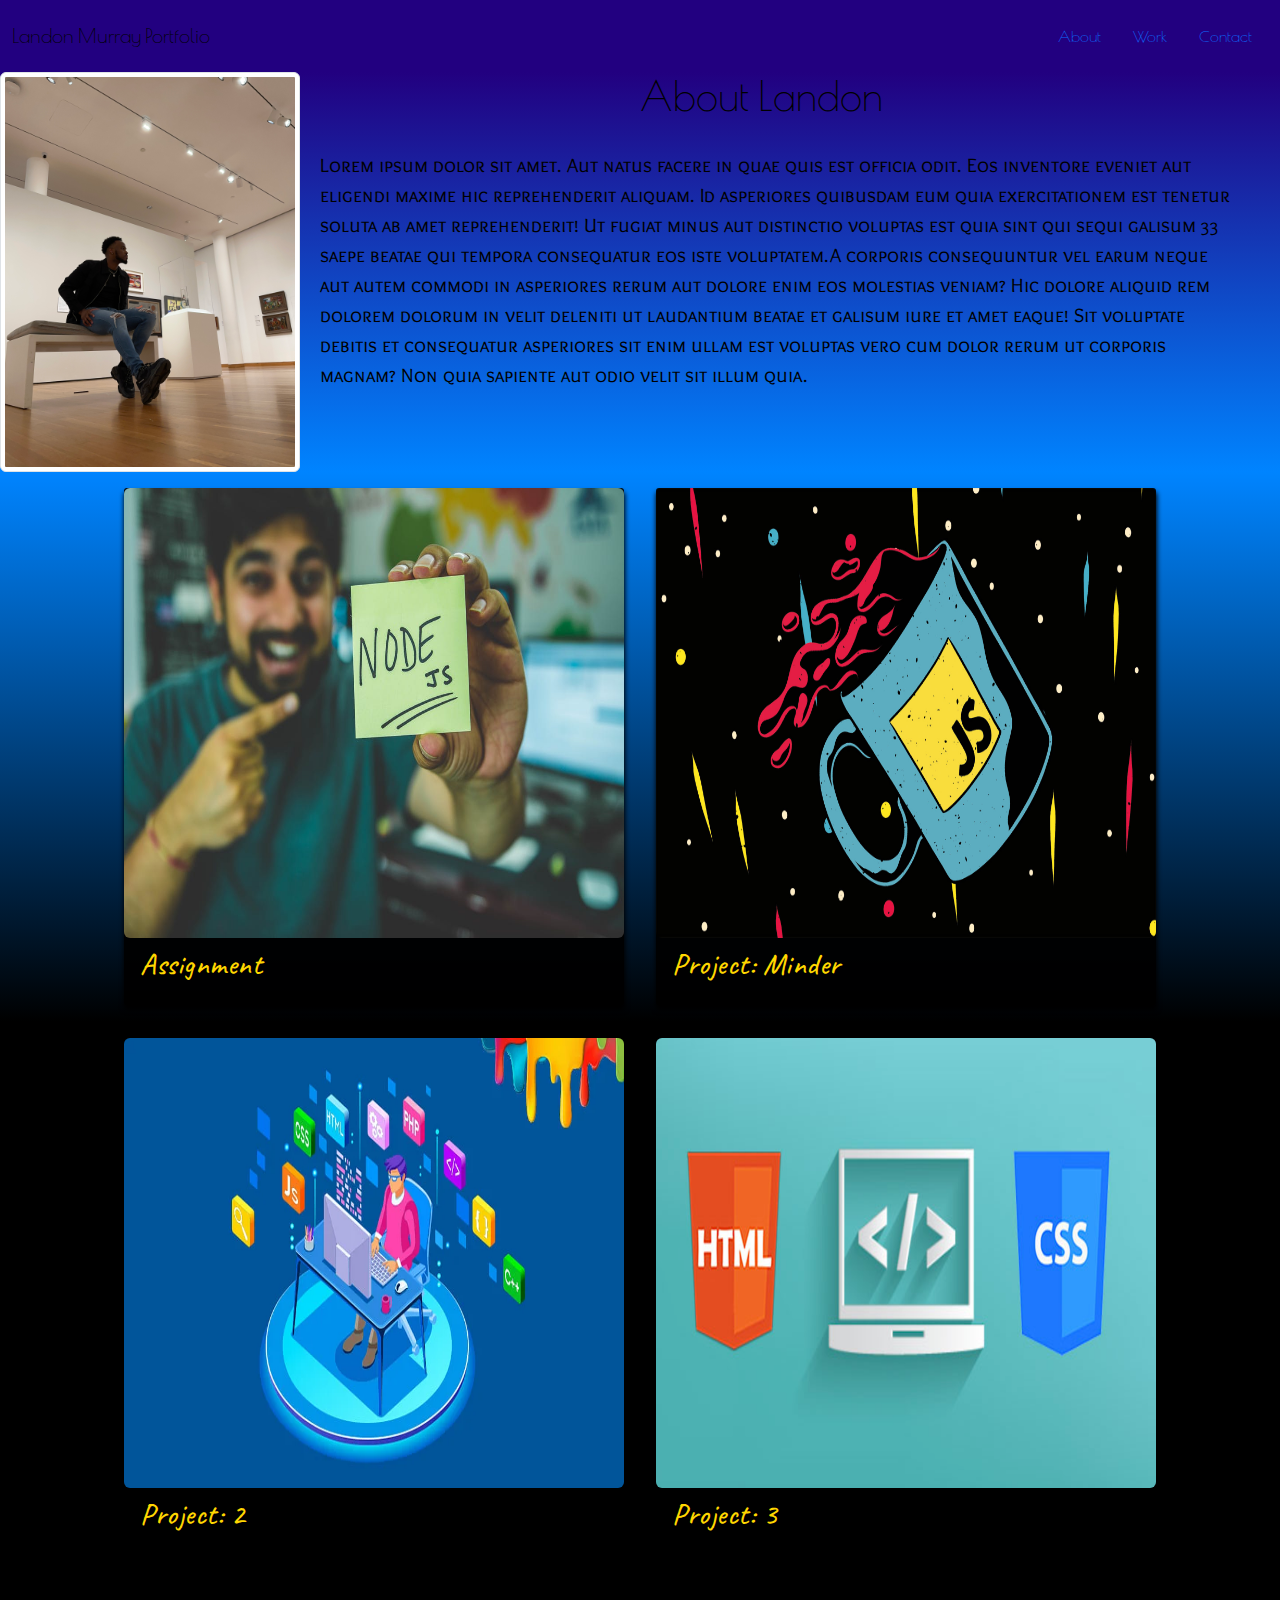
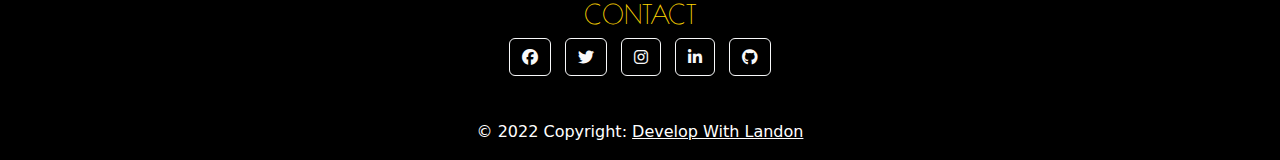
==== commit 3660678e: "fixed little hiccups with html wording" ====
--- a/index.html
+++ b/index.html
@@ -32,14 +32,14 @@
             <a class="nav-link" href="#Work">Work</a>
           </li>
           <li class="nav-item">
-            <a class="nav-link" href="#Contact">Contact</a>
+            <a class="nav-link" href="#c-font">Contact</a>
           </li>
         </ul>
       </div>
     </div>
   </nav>
   <div class="conatiner-fluid" id="About" style="display: flex; margin-top: 0%;">
-  <img src="./assests/images/IMG_0329.JPG" class="img-thumbnail" alt="Profile pic" width="300px" height="200px" >
+  <img src="./assests/images/IMG_0329.JPG" class="img-thumbnail" alt="Profile pic" width="300px" height="200px" id="me" >
   <h1>About Landon</h1>
     <p>
       Lorem ipsum dolor sit amet. Aut natus facere in quae quis est officia odit. Eos inventore eveniet aut eligendi maxime hic reprehenderit aliquam. 
--- a/assests/css/style.css
+++ b/assests/css/style.css
@@ -39,6 +39,8 @@
 
 p {
     text-align: left;
+    display: flex;
+    flex-wrap: wrap;
     position: absolute;
     top: 150px;
     right: 50px;
@@ -48,11 +50,17 @@
     color: black;
 }
 
+#me {
+    display: flex;
+    flex-wrap: wrap;
+}
+
 h1 {
     color: black;
     text-align: left;
     position: absolute;
-    right: 500px;
+    right: 0%;
+    left: 50%;
     padding-top: 0px;
     font-family: 'Poiret One', cursive;
 
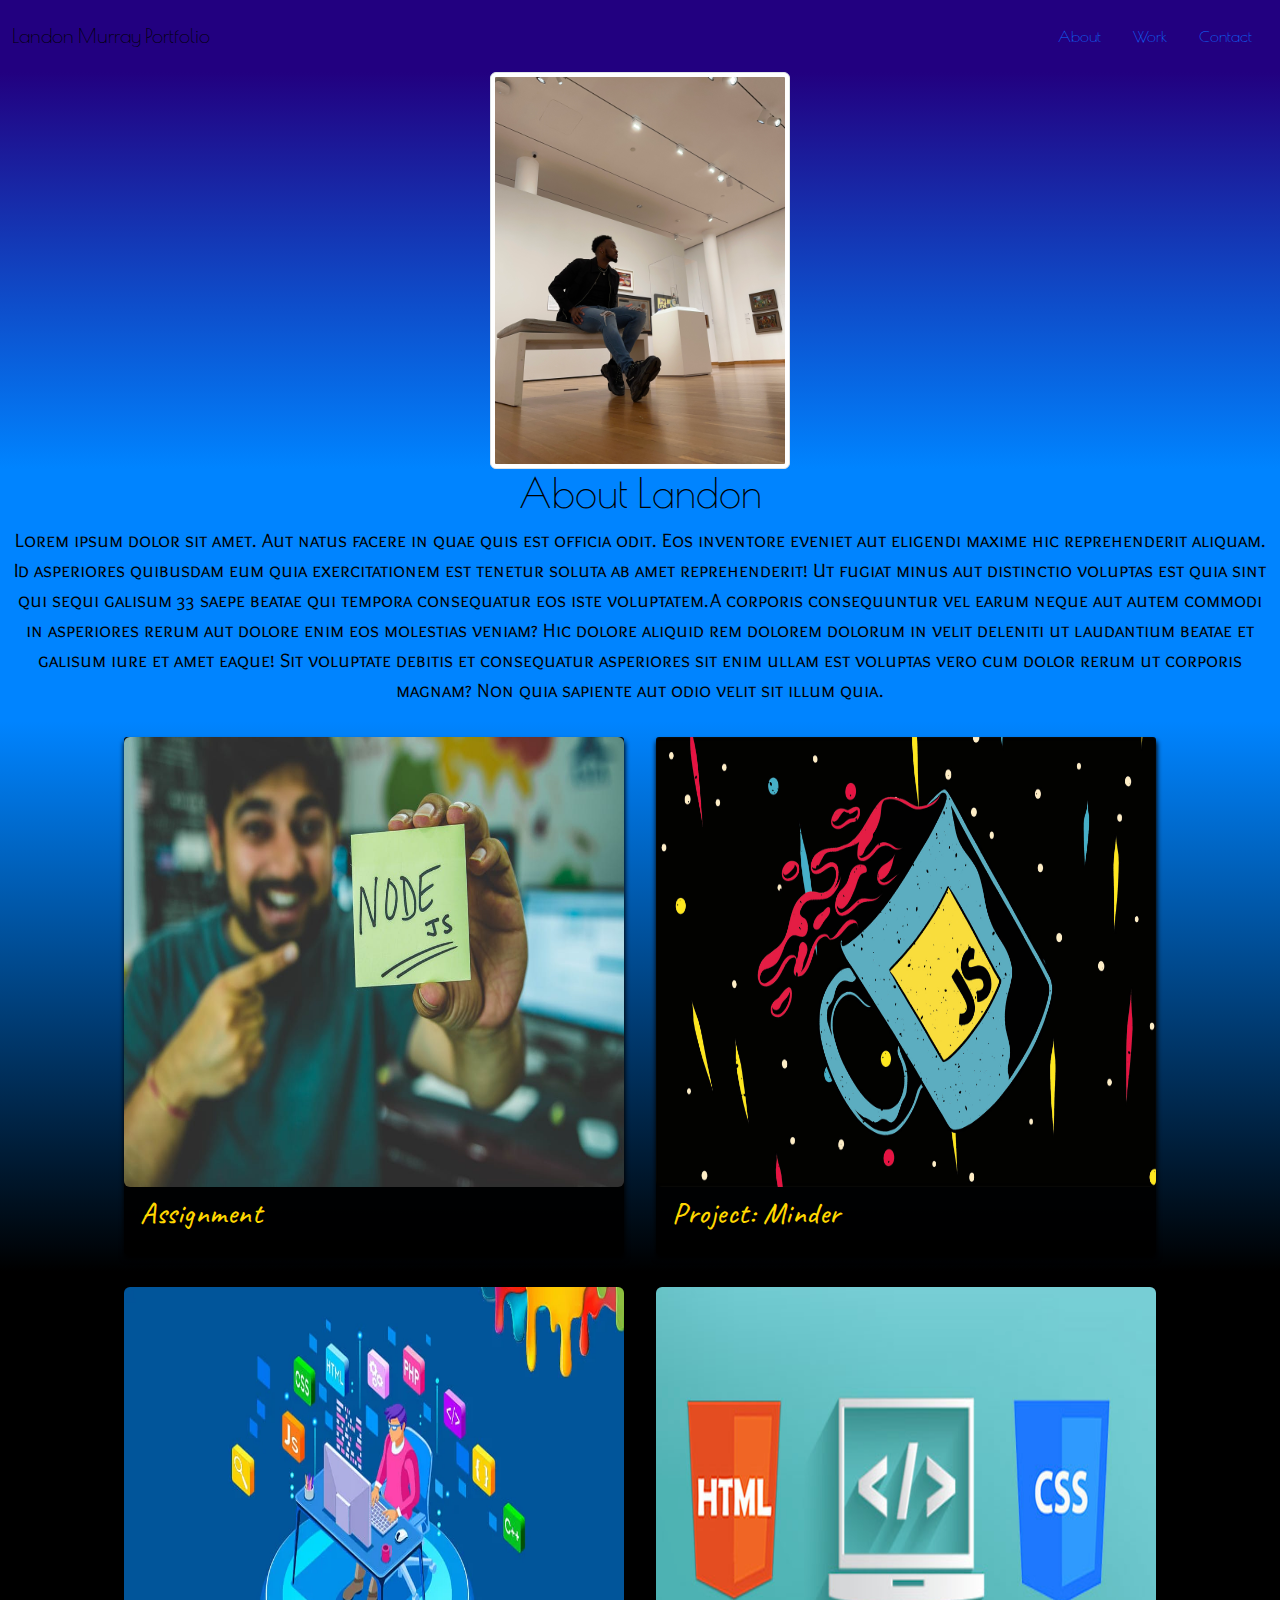
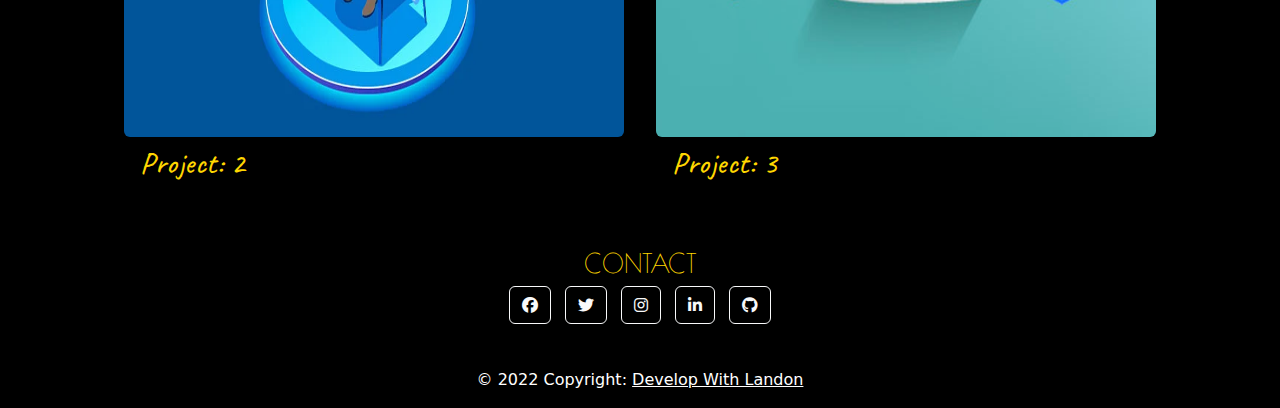
==== commit ed2e4e93: "updated portfolio that is responsive with differnt screen sizes and add my photo/avatar" ====
--- a/index.html
+++ b/index.html
@@ -38,17 +38,25 @@
       </div>
     </div>
   </nav>
-  <div class="conatiner-fluid" id="About" style="display: flex; margin-top: 0%;">
-  <img src="./assests/images/IMG_0329.JPG" class="img-thumbnail" alt="Profile pic" width="300px" height="200px" id="me" >
-  <h1>About Landon</h1>
-    <p>
+  <main class="container-fluid" id="Photo">
+    <div>
+      <img src="./assests/images/IMG_0329.JPG" class="img-fluid img-thumbnail rounded" alt="Profile pic" width="300px" height="150px">
+    </div>
+  </main>
+  <main class="container-fluid" id="About">
+    <div>
+      <h1>About Landon</h1>
+    </div>
+    <div>
+      <p>
       Lorem ipsum dolor sit amet. Aut natus facere in quae quis est officia odit. Eos inventore eveniet aut eligendi maxime hic reprehenderit aliquam. 
       Id asperiores quibusdam eum quia exercitationem est tenetur soluta ab amet reprehenderit! Ut fugiat minus aut distinctio voluptas est quia sint qui sequi galisum 
       33 saepe beatae qui tempora consequatur eos iste voluptatem.A corporis consequuntur vel earum neque aut autem commodi in asperiores rerum aut dolore enim eos molestias veniam?
       Hic dolore aliquid rem dolorem dolorum in velit deleniti ut laudantium beatae et galisum iure et amet eaque! Sit voluptate debitis et consequatur asperiores sit enim ullam est 
       voluptas vero cum dolor rerum ut corporis magnam? Non quia sapiente aut odio velit sit illum quia.
-    </p>
-  </div>
+      </p>
+    </div>
+  </main>
   <main class="container-fluid" id="Work">
     <div class="project">
       <img src="./assests/images/nodejs.jpeg" class="rounded float-start" alt="Node" width="500px" height="450px">
--- a/assests/css/style.css
+++ b/assests/css/style.css
@@ -12,11 +12,12 @@
     color: white
 }
 
+#Photo{
+    background: linear-gradient(#220080,#0084ff);
+}
+
 #About {
-    margin-left: 0px;
-    margin-top: 0px;
-    height: 400px;
-    background: linear-gradient(#220080,#0084ff);   
+    background: #0084ff;   
 }
 
 #Work {
@@ -38,30 +39,17 @@
 }
 
 p {
-    text-align: left;
-    display: flex;
-    flex-wrap: wrap;
-    position: absolute;
-    top: 150px;
-    right: 50px;
-    left: 320px;
     font-family: 'Overlock SC', cursive;
     font-size: 20px;
     color: black;
-}
-
-#me {
-    display: flex;
-    flex-wrap: wrap;
+    text-align: center;
 }
 
 h1 {
+    display: flex;
+    flex-wrap: wrap;
     color: black;
-    text-align: left;
-    position: absolute;
-    right: 0%;
-    left: 50%;
-    padding-top: 0px;
+    text-align: center;
     font-family: 'Poiret One', cursive;
 
 }
@@ -71,6 +59,10 @@
     width: 100%;
     flex-wrap: wrap;
     justify-content: center;
+}
+
+main img {
+    top: 20%;
 }
 
 .project{
